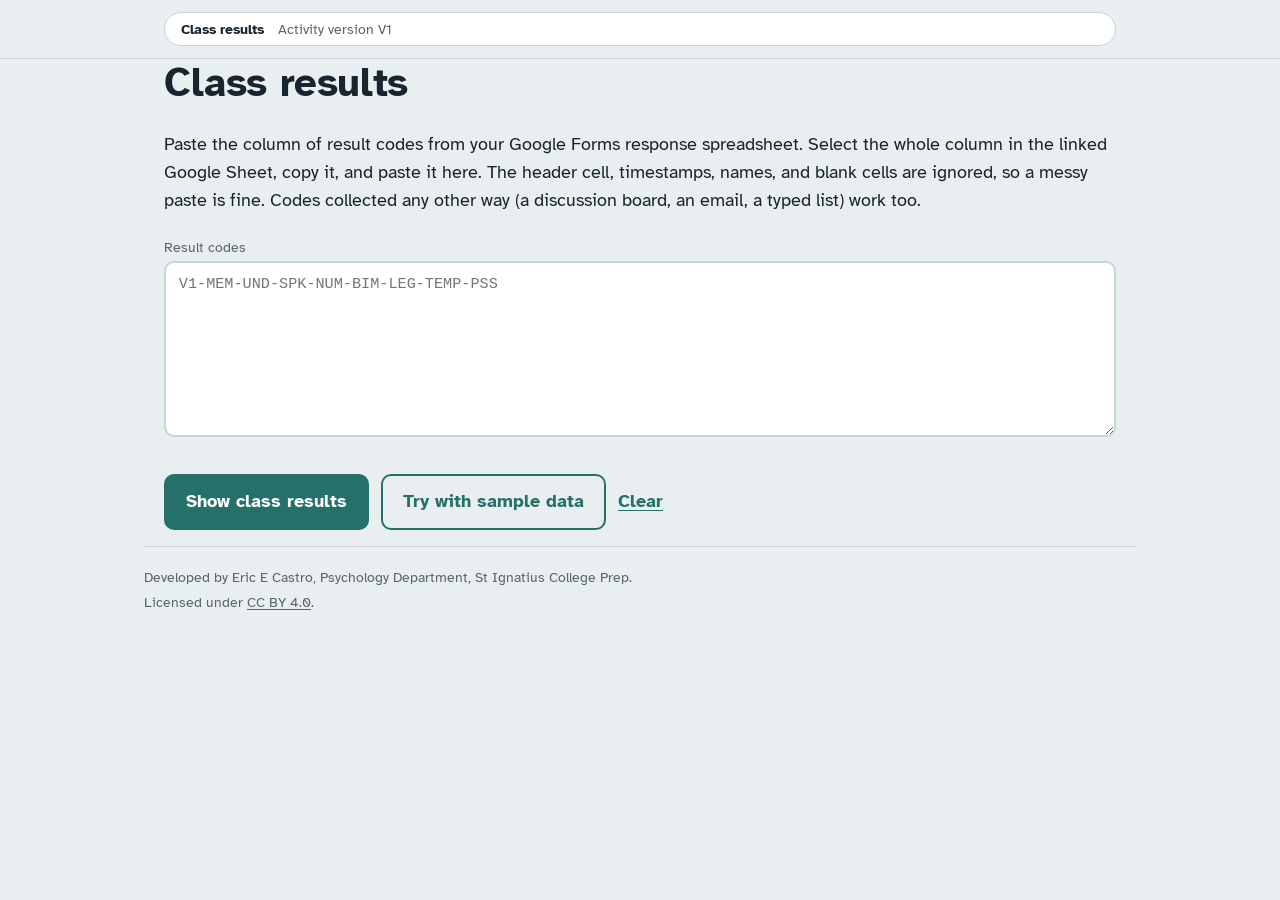
==== results.html @ 49bcc8ea "Add files via upload" ====
<!DOCTYPE html>
<!--
  Where Should the Surgeon Go?
  Copyright (c) 2026 Eric E Castro, Psychology Department, St Ignatius College Prep.
  Licensed under CC BY 4.0: https://creativecommons.org/licenses/by/4.0/
-->
<html lang="en">
<head>
<meta charset="utf-8">
<meta name="viewport" content="width=device-width, initial-scale=1, viewport-fit=cover">
<title>Class results: Where Should the Surgeon Go?</title>
<link rel="preconnect" href="https://fonts.googleapis.com">
<link rel="preconnect" href="https://fonts.gstatic.com" crossorigin>
<link href="https://fonts.googleapis.com/css2?family=Atkinson+Hyperlegible:wght@400;700&display=swap" rel="stylesheet">
<link rel="stylesheet" href="style.css">
<style>
  .wrap { max-width: 62rem; }
  body { font-size: 1.125rem; }
  textarea { min-height: 11rem; font-family: var(--mono); font-size: 0.95rem; resize: vertical; }
  .status { margin-top: 1rem; }
  .grid2 { display: grid; grid-template-columns: 1fr 1fr; gap: 2.5rem; }
  @media (max-width: 820px) { .grid2 { grid-template-columns: 1fr; } }
  section.panel { margin-top: 3rem; }
  .bars { list-style: none; padding: 0; margin: 1rem 0 0; }
  .bars li { display: grid; grid-template-columns: minmax(9rem, 15rem) 1fr 2.5rem; gap: 0.75rem; align-items: center; padding: 0.3rem 0; }
  .bars .track { height: 22px; background: var(--line); border-radius: 5px; overflow: hidden; display: flex; }
  .bars .seg { height: 100%; }
  .bars .n { font-weight: 700; text-align: right; font-variant-numeric: tabular-nums; }
  .seg.top1 { background: var(--scrub); }
  .seg.top3 { background: color-mix(in srgb, var(--scrub) 45%, var(--sheet)); }
  .seg.bot1 { background: var(--damage); }
  .seg.bot3 { background: color-mix(in srgb, var(--damage) 40%, var(--sheet)); }
  .seg.route { background: var(--ink); }
  .key { display: flex; gap: 1.2rem; flex-wrap: wrap; font-size: 0.9rem; color: var(--muted); margin-top: 0.4rem; }
  .key span { display: inline-flex; gap: 0.4rem; align-items: center; }
  .key i { width: 14px; height: 14px; border-radius: 3px; display: inline-block; }

  .route-card { background: var(--sheet); border: 1px solid var(--line); border-radius: var(--radius); padding: 1.2rem 1.3rem; margin-top: 1.2rem; }
  .route-card h3 { margin-bottom: 0.2rem; }
  .tiles { display: flex; flex-wrap: wrap; gap: 6px; margin: 0.9rem 0; }
  .tile { width: 30px; height: 30px; border-radius: 6px; display: grid; place-items: center; font-weight: 700; font-size: 0.85rem; color: #fff; }
  .tile.p0 { background: var(--recovered); }
  .tile.p1 { background: color-mix(in srgb, var(--damage) 50%, var(--sheet)); color: var(--ink); }
  .tile.p2 { background: var(--damage); }
  .tile.p3 { background: #7d1d14; }
  table { border-collapse: collapse; width: 100%; font-size: 1rem; }
  th, td { text-align: left; padding: 0.45rem 0.6rem 0.45rem 0; border-top: 1px solid var(--line); vertical-align: top; }
  th { font-size: 0.9rem; color: var(--muted); font-weight: 700; }
  td.num { font-variant-numeric: tabular-nums; white-space: nowrap; }
  .empty { padding: 2rem 0; color: var(--muted); }
</style>
</head>
<body>
<header class="band">
  <div class="wrap">
    <div class="wristband"><span class="who">Class results</span><span class="muted" id="ver"></span></div>
  </div>
</header>
<main class="wrap">
  <h1>Class results</h1>
  <p>Paste the column of result codes from your Google Forms response spreadsheet. Select the whole column in the linked Google Sheet, copy it, and paste it here. The header cell, timestamps, names, and blank cells are ignored, so a messy paste is fine. Codes collected any other way (a discussion board, an email, a typed list) work too.</p>
  <label for="paste" class="small muted">Result codes</label>
  <textarea id="paste" spellcheck="false" placeholder="V1-MEM-UND-SPK-NUM-BIM-LEG-TEMP-PSS"></textarea>
  <div class="actions">
    <button class="btn" id="go">Show class results</button>
    <button class="btn quiet" id="sample">Try with sample data</button>
    <button class="btn link" id="clear">Clear</button>
  </div>
  <div class="status" id="status" role="status"></div>
  <div id="out"></div>
</main>
<footer class="wrap credits" id="credits"></footer>

<script src="content.js"></script>
<script src="sim-core.js"></script>
<script>
(function () {
  const { C, abilityByCode, corridorByCode, esc, extractCodes, buildCode, secureRandom } = window.SIM;
  const $ = (id) => document.getElementById(id);
  const KEY = C.settings.storageKey + ":results-paste";
  $("ver").textContent = "Activity version " + C.version;

  try { const saved = localStorage.getItem(KEY); if (saved) $("paste").value = saved; } catch (e) {}

  $("go").addEventListener("click", analyze);
  $("clear").addEventListener("click", () => { $("paste").value = ""; $("out").innerHTML = ""; $("status").textContent = ""; try { localStorage.removeItem(KEY); } catch (e) {} });
  $("sample").addEventListener("click", () => { $("paste").value = "Result code\n" + sampleCodes(32).join("\n"); analyze(); });

  function analyze() {
    const text = $("paste").value;
    try { localStorage.setItem(KEY, text); } catch (e) {}
    const parsed = extractCodes(text);
    const good = parsed.filter((p) => p.ok);
    const otherVersion = parsed.filter((p) => !p.ok && p.reason === "version").length;
    const invalid = parsed.filter((p) => !p.ok && p.reason === "invalid").length;
    const counts = {};
    good.forEach((g) => (counts[g.raw] = (counts[g.raw] || 0) + 1));
    const dupes = Object.values(counts).reduce((s, n) => s + (n > 1 ? n - 1 : 0), 0);

    const notes = [];
    if (otherVersion) notes.push(`${otherVersion} from a different version of the activity`);
    if (invalid) notes.push(`${invalid} with a typo or unknown part`);
    $("status").innerHTML = good.length
      ? `<p><b>${good.length} result${good.length === 1 ? "" : "s"} counted.</b>${notes.length ? ` Skipped ${notes.join(" and ")}.` : ""}${dupes ? ` ${dupes} code${dupes === 1 ? " appears" : "s appear"} more than once, which may be a double submission; repeats are counted.` : ""}</p>`
      : `<p class="err">No result codes found. Each code starts with ${esc(C.version)} followed by parts separated by dashes, for example ${esc(C.version)}-MEM-UND-SPK-NUM-BIM-LEG-TEMP-PSS.${otherVersion ? ` ${otherVersion} code${otherVersion === 1 ? " was" : "s were"} from a different version of the activity.` : ""}</p>`;
    $("out").innerHTML = good.length ? report(good) : "";
  }

  function bars(rows, total, segs) {
    return `<ul class="bars">${rows.map((r) => `
      <li><span>${esc(r.label)}</span>
        <span class="track" title="${esc(r.label)}">${segs.map((s) => `<span class="seg ${s}" style="width:${total ? (r[s] / total) * 100 : 0}%"></span>`).join("")}</span>
        <span class="n">${r.total}</span></li>`).join("")}</ul>`;
  }

  function report(codes) {
    const N = codes.length;
    const ab = C.abilities.map((a) => ({ code: a.code, label: a.name, top1: 0, top3: 0, bot1: 0, bot3: 0 }));
    const byCode = {}; ab.forEach((a) => (byCode[a.code] = a));
    codes.forEach((c) => {
      c.top.forEach((x, i) => (i === 0 ? byCode[x].top1++ : byCode[x].top3++));
      c.bottom.forEach((x, i) => (i === 2 ? byCode[x].bot1++ : byCode[x].bot3++));
    });
    const prot = ab.map((a) => ({ ...a, total: a.top1 + a.top3 })).sort((a, b) => b.total - a.total || b.top1 - a.top1);
    const gave = ab.map((a) => ({ ...a, total: a.bot1 + a.bot3 })).sort((a, b) => b.total - a.total || b.bot1 - a.bot1);
    const maxProt = Math.max(1, ...prot.map((r) => r.total));
    const maxGave = Math.max(1, ...gave.map((r) => r.total));

    const routes = C.corridors.map((c) => ({ c, label: c.name, list: codes.filter((x) => x.corridor === c.code) }));
    const routeRows = routes.map((r) => ({ label: r.label, route: r.list.length, total: r.list.length }));
    const maxRoute = Math.max(1, ...routeRows.map((r) => r.route));

    const routeCards = routes.filter((r) => r.list.length).map((r) => {
      const tiles = r.list
        .map((x) => x.outcomes.filter((o) => o === "P").length)
        .sort((a, b) => a - b)
        .map((p) => `<span class="tile p${Math.min(p, 3)}" title="${p} permanent">${p}</span>`).join("");
      const rows = r.c.risks.map((rk, i) => {
        const hit = r.list.filter((x) => x.outcomes[i] !== "S").length;
        const perm = r.list.filter((x) => x.outcomes[i] === "P").length;
        return `<tr><td>${esc(abilityByCode[rk.ability].name)}<br><span class="muted small">${esc(rk.structure)}</span></td>
          <td class="num">${rk.p}%</td><td class="num">${Math.round((hit / r.list.length) * 100)}% <span class="muted small">(${hit} of ${r.list.length})</span></td>
          <td class="num">${perm}</td></tr>`;
      }).join("");
      const distinct = new Set(r.list.map((x) => x.outcomes.join(""))).size;
      return `<div class="route-card">
        <h3>${esc(r.c.name)}</h3>
        <p class="muted small" style="margin:0">${r.list.length} student${r.list.length === 1 ? "" : "s"} chose this route and ended up with ${distinct} different outcome${distinct === 1 ? "" : "s"}.</p>
        <div class="tiles" aria-label="Permanent deficits per student">${tiles}</div>
        <table><thead><tr><th>At risk</th><th>Stated risk</th><th>Damaged in this class</th><th>Permanent</th></tr></thead><tbody>${rows}</tbody></table>
      </div>`;
    }).join("");

    return `
      <div class="grid2">
        <section class="panel">
          <h2>What the class protected</h2>
          <p class="muted small" style="margin:0">How many students put each ability in their top three.</p>
          ${bars(prot, maxProt, ["top1", "top3"])}
          <div class="key"><span><i style="background:var(--scrub)"></i>Ranked #1</span><span><i style="background:color-mix(in srgb, var(--scrub) 45%, var(--sheet))"></i>Ranked #2 or #3</span></div>
        </section>
        <section class="panel">
          <h2>What the class gave up</h2>
          <p class="muted small" style="margin:0">How many students put each ability in their bottom three.</p>
          ${bars(gave, maxGave, ["bot1", "bot3"])}
          <div class="key"><span><i style="background:var(--damage)"></i>Ranked last (#12)</span><span><i style="background:color-mix(in srgb, var(--damage) 40%, var(--sheet))"></i>Ranked #10 or #11</span></div>
        </section>
      </div>
      <section class="panel">
        <h2>Routes chosen</h2>
        ${bars(routeRows, maxRoute, ["route"])}
      </section>
      <section class="panel">
        <h2>Same route, different outcomes</h2>
        <p>Each square is one student, showing how many permanent deficits they ended up with. The table compares the risk the surgeon stated with what actually happened in this class.</p>
        <div class="key"><span><i style="background:var(--recovered)"></i>0 permanent</span><span><i style="background:color-mix(in srgb, var(--damage) 50%, var(--sheet))"></i>1</span><span><i style="background:var(--damage)"></i>2</span><span><i style="background:#7d1d14"></i>3 or more</span></div>
        ${routeCards}
      </section>`;
  }

  // Sample data: simulated students whose priorities lean toward memory and language.
  function sampleCodes(n) {
    const lean = { MEM: 3, UND: 2.6, SPK: 2.4, PLN: 1.8, VIS: 1.6, RDW: 1.5, HND: 1.2, LEG: 1.2, INI: 1, TCH: 0.9, BIM: 0.6, NUM: 0.5 };
    const out = [];
    for (let s = 0; s < n; s++) {
      const ranking = C.abilities.map((a) => a.code)
        .map((c) => ({ c, v: (lean[c] || 1) + secureRandom() * 2.6 }))
        .sort((a, b) => b.v - a.v).map((x) => x.c);
      const rank = (c) => ranking.indexOf(c) + 1;
      const cost = C.corridors.map((c) => ({ c, v: c.risks.reduce((t, r) => t + (r.p / 100) * (C.abilities.length + 1 - rank(r.ability)), 0) + secureRandom() * 4 }));
      const corr = cost.sort((a, b) => a.v - b.v)[0].c;
      const outcomes = corr.risks.map((r) => (secureRandom() * 100 < r.p ? (secureRandom() < r.temp ? "T" : "P") : "S"));
      out.push(buildCode(ranking, corr.code, outcomes));
    }
    return out;
  }
})();
</script>
</body>
</html>
---- style.css ----
/*
  Where Should the Surgeon Go?
  Copyright (c) 2026 Eric E Castro, Psychology Department, St Ignatius College Prep.
  Licensed under CC BY 4.0: https://creativecommons.org/licenses/by/4.0/

  style.css — shared by index.html and results.html
*/

:root {
  color-scheme: light;
  --paper: #e9eef1;
  --sheet: #ffffff;
  --ink: #18242e;
  --muted: #56656f;
  --line: #c9d3d9;
  --scrub: #26706a;
  --scrub-ink: #ffffff;
  --scrub-soft: #d7ebe8;
  --damage: #c0392b;
  --temp: #b7791f;
  --recovered: #2f8f84;
  --film: #13212b;
  --film-line: #8fa9b8;
  --film-faint: #3a5263;
  --film-text: #dce7ed;
  --focus: #1b6fd1;
  --radius-band: 999px;
  --radius: 10px;
  --font: "Atkinson Hyperlegible", "Segoe UI", system-ui, -apple-system, Roboto, Helvetica, Arial, sans-serif;
  --mono: ui-monospace, "SF Mono", "Cascadia Mono", Menlo, Consolas, "Liberation Mono", monospace;
}
@media (prefers-color-scheme: dark) {
  :root {
    color-scheme: dark;
    --paper: #141c22;
    --sheet: #1c262d;
    --ink: #e4ecf0;
    --muted: #9eb0bb;
    --line: #34444f;
    --scrub: #4fb3a8;
    --scrub-ink: #0e1a1f;
    --scrub-soft: #1f3a38;
    --damage: #e8604f;
    --temp: #e0a43c;
    --recovered: #5cc3b6;
    --film: #0c151b;
    --focus: #6aa8f0;
  }
}

* { box-sizing: border-box; }
html { -webkit-text-size-adjust: 100%; }
body {
  margin: 0;
  background: var(--paper);
  color: var(--ink);
  font-family: var(--font);
  font-size: 1.0625rem;
  line-height: 1.55;
  padding-bottom: env(safe-area-inset-bottom, 0px);
}
h1, h2, h3 { line-height: 1.2; margin: 0 0 0.6em; }
h1 { font-size: clamp(1.75rem, 5vw, 2.5rem); letter-spacing: -0.01em; }
h2 { font-size: 1.4rem; }
h3 { font-size: 1.1rem; }
p { margin: 0 0 1em; }
.muted { color: var(--muted); }
.small { font-size: 0.9rem; }

:focus-visible { outline: 3px solid var(--focus); outline-offset: 2px; border-radius: 4px; }

.wrap { max-width: 44rem; margin: 0 auto; padding: 0 1.25rem; }

/* Wristband header */
.band {
  position: sticky; top: 0; z-index: 5;
  background: var(--paper);
  padding: calc(0.75rem + env(safe-area-inset-top, 0px)) 0 0.75rem;
  border-bottom: 1px solid var(--line);
}
.wristband {
  display: flex; align-items: center; gap: 0.9rem; flex-wrap: nowrap;
  background: var(--sheet);
  border: 1px solid var(--line);
  border-radius: var(--radius-band);
  padding: 0.35rem 0.5rem 0.35rem 1rem;
  font-size: 0.85rem;
}
.wristband .who { font-weight: 700; white-space: nowrap; }
.steps { display: flex; gap: 0.15rem; margin: 0 0 0 auto; padding: 0; list-style: none; flex-wrap: nowrap; }
.steps li {
  padding: 0.15rem 0.55rem; border-radius: var(--radius-band); color: var(--muted); white-space: nowrap;
}
.steps li.done { color: var(--ink); }
.steps li.now { background: var(--scrub); color: var(--scrub-ink); font-weight: 700; }
@media (max-width: 720px) {
  .steps li:not(.now) { display: none; }
}

main { padding: 2rem 0 4rem; }
section.screen > * + * { margin-top: 0; }

.lede { font-size: 1.2rem; }
.note {
  border-left: 4px solid var(--temp);
  background: var(--sheet);
  padding: 0.9rem 1rem;
  border-radius: 0 var(--radius) var(--radius) 0;
  margin: 1.5rem 0;
}

/* Buttons */
.btn {
  appearance: none; border: 2px solid var(--scrub); background: var(--scrub); color: var(--scrub-ink);
  font: inherit; font-weight: 700; padding: 0.75rem 1.25rem; border-radius: var(--radius);
  cursor: pointer; min-height: 48px;
}
.btn:hover { filter: brightness(1.07); }
.btn[disabled] { opacity: 0.45; cursor: not-allowed; filter: none; }
.btn.quiet { background: transparent; color: var(--scrub); }
.btn.link { border: 0; background: none; color: var(--scrub); padding: 0.5rem 0; min-height: 0; text-decoration: underline; text-underline-offset: 3px; }
.actions { display: flex; gap: 0.75rem; flex-wrap: wrap; align-items: center; margin-top: 1.75rem; }

input[type="text"], textarea {
  font: inherit; color: var(--ink); background: var(--sheet);
  border: 2px solid var(--line); border-radius: var(--radius); padding: 0.65rem 0.8rem; width: 100%;
}
input[type="text"]:focus, textarea:focus { border-color: var(--scrub); outline: none; }

.sheet {
  background: var(--sheet); border: 1px solid var(--line); border-radius: var(--radius); padding: 1.25rem;
}

.chip {
  display: inline-block; font-size: 0.8rem; font-weight: 700; padding: 0.1rem 0.55rem;
  border-radius: var(--radius-band); white-space: nowrap; border: 1.5px solid currentColor;
}
.chip.rank { color: var(--muted); }
.chip.rank.high { color: var(--damage); }
.chip.often-temp { color: var(--temp); }
.chip.perm { background: var(--damage); border-color: var(--damage); color: #fff; }
.chip.temp { background: var(--temp); border-color: var(--temp); color: #1b1300; }
.chip.recovered { color: var(--recovered); }
.chip.spared { color: var(--muted); }

.credits {
  border-top: 1px solid var(--line); padding: 1.25rem 0 2rem; font-size: 0.85rem; color: var(--muted);
}
.credits p { margin: 0 0 0.25rem; }
.credits a { color: inherit; text-underline-offset: 2px; }

@media (prefers-reduced-motion: reduce) {
  *, *::before, *::after { transition: none !important; animation: none !important; }
}
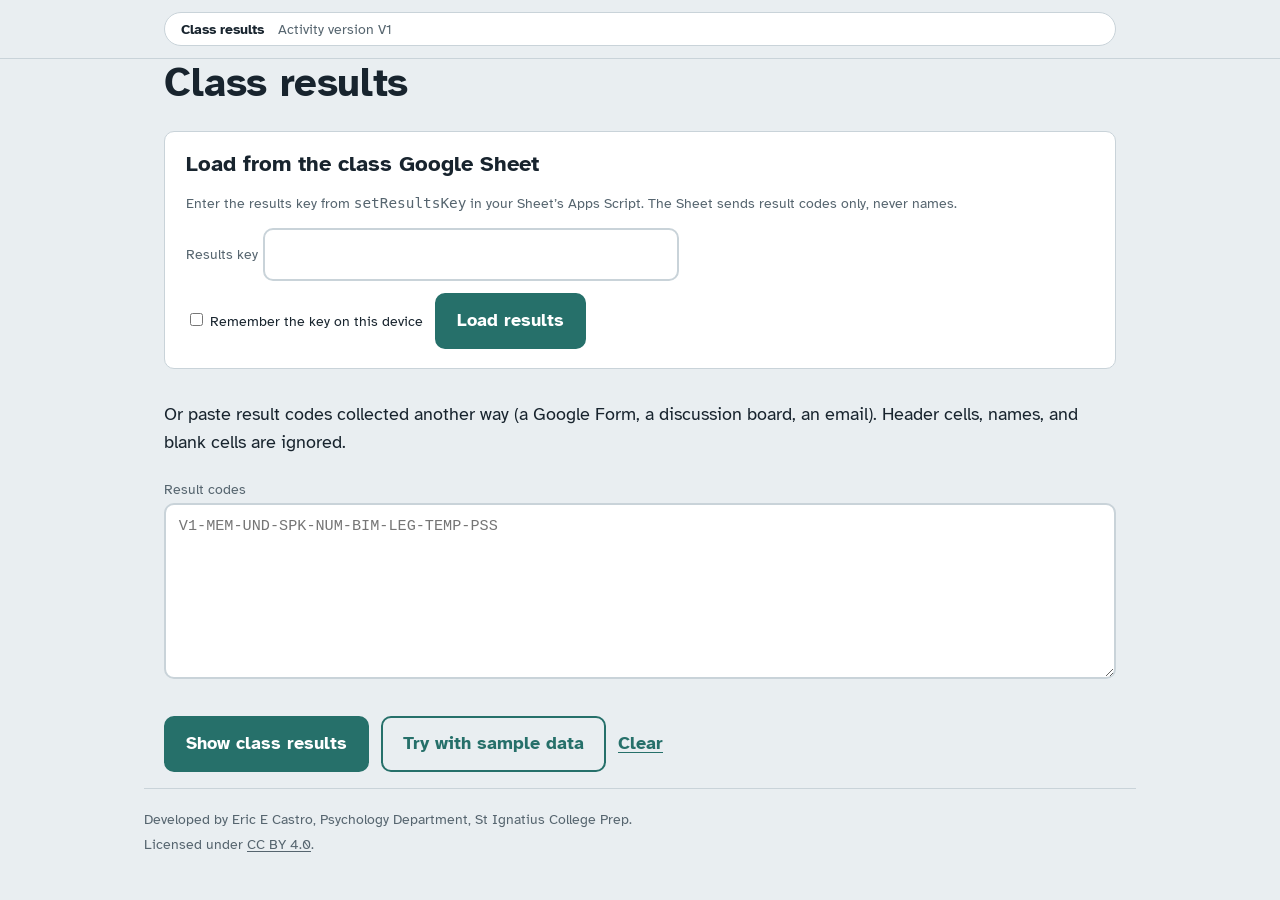
==== commit 3d04db7e: "Confirm saves with the Sheet and drop the copy-the-code step when connected The page used to post wi" ====
--- a/results.html
+++ b/results.html
@@ -48,6 +48,13 @@
   th { font-size: 0.9rem; color: var(--muted); font-weight: 700; }
   td.num { font-variant-numeric: tabular-nums; white-space: nowrap; }
   .empty { padding: 2rem 0; color: var(--muted); }
+  .sheet-box { background: var(--sheet); border: 1px solid var(--line); border-radius: var(--radius); padding: 1.2rem 1.3rem; margin: 1.5rem 0 2rem; }
+  .sheet-box h2 { margin-top: 0; }
+  .filters { display: flex; flex-wrap: wrap; gap: 1rem 1.5rem; align-items: end; margin-top: 1rem; }
+  .filters label { display: grid; gap: 0.25rem; font-size: 0.95rem; }
+  .filters select { font: inherit; color: var(--ink); background: var(--sheet); border: 2px solid var(--line); border-radius: var(--radius); padding: 0.45rem 0.6rem; min-height: 44px; }
+  .filters .check { display: flex; gap: 0.5rem; align-items: center; min-height: 44px; }
+  .err { color: var(--damage); font-weight: 700; }
 </style>
 </head>
 <body>
@@ -58,7 +65,34 @@
 </header>
 <main class="wrap">
   <h1>Class results</h1>
-  <p>Paste the column of result codes from your Google Forms response spreadsheet. Select the whole column in the linked Google Sheet, copy it, and paste it here. The header cell, timestamps, names, and blank cells are ignored, so a messy paste is fine. Codes collected any other way (a discussion board, an email, a typed list) work too.</p>
+  <section class="sheet-box" id="sheet-box" hidden>
+    <h2>Load from the class Google Sheet</h2>
+    <div id="connect">
+      <p class="small muted" style="margin-top:0">Enter the results key from <code>setResultsKey</code> in your Sheet’s Apps Script. The Sheet sends result codes only, never names.</p>
+      <label for="key" class="small muted">Results key</label>
+      <input type="text" id="key" autocomplete="off" spellcheck="false" style="max-width:26rem">
+      <div class="actions" style="margin-top:0.75rem">
+        <label class="small"><input type="checkbox" id="remember"> Remember the key on this device</label>
+        <button class="btn" id="connect-go">Load results</button>
+      </div>
+      <p class="err small" id="key-err" role="alert" hidden></p>
+    </div>
+    <div id="loaded" hidden>
+      <p class="small muted" style="margin-top:0" id="loaded-msg" role="status"></p>
+      <div class="filters">
+        <label>School year<select id="f-year"></select></label>
+        <label>Semester<select id="f-sem"></select></label>
+        <label>Section<select id="f-sec"></select></label>
+        <label class="check"><input type="checkbox" id="f-first"> First attempt on each device only</label>
+      </div>
+      <div class="actions" style="margin-top:1rem">
+        <button class="btn" id="sheet-show">Show class results</button>
+        <button class="btn quiet" id="sheet-reload">Refresh</button>
+        <button class="btn link" id="forget">Forget key</button>
+      </div>
+    </div>
+  </section>
+  <p id="paste-intro">Paste the column of result codes from your Google Forms response spreadsheet. Select the whole column in the linked Google Sheet, copy it, and paste it here. The header cell, timestamps, names, and blank cells are ignored, so a messy paste is fine. Codes collected any other way (a discussion board, an email, a typed list) work too.</p>
   <label for="paste" class="small muted">Result codes</label>
   <textarea id="paste" spellcheck="false" placeholder="V1-MEM-UND-SPK-NUM-BIM-LEG-TEMP-PSS"></textarea>
   <div class="actions">
@@ -71,8 +105,8 @@
 </main>
 <footer class="wrap credits" id="credits"></footer>
 
-<script src="content.js"></script>
-<script src="sim-core.js"></script>
+<script src="content.js?v=2"></script>
+<script src="sim-core.js?v=2"></script>
 <script>
 (function () {
   const { C, abilityByCode, corridorByCode, esc, extractCodes, buildCode, secureRandom } = window.SIM;
@@ -84,6 +118,83 @@
 
   $("go").addEventListener("click", analyze);
   $("clear").addEventListener("click", () => { $("paste").value = ""; $("out").innerHTML = ""; $("status").textContent = ""; try { localStorage.removeItem(KEY); } catch (e) {} });
+  /* ---------- Google Sheet (optional, set sheetUrl in content.js) ---------- */
+  const SHEET_URL = String(C.settings.sheetUrl || "").trim();
+  const SHARING = /^https:\/\/script\.google\.com\/macros\/s\/[^/]+\/exec$/.test(SHEET_URL);
+  const KEY_STORE = C.settings.storageKey + ":results-key";
+  let sheetRows = null;
+  const ss = (kind) => { try { return window[kind]; } catch (e) { return null; } };
+  function getKey() { try { return (ss("sessionStorage") && sessionStorage.getItem(KEY_STORE)) || (ss("localStorage") && localStorage.getItem(KEY_STORE)); } catch (e) { return null; } }
+  function saveKey(k, remember) {
+    try { sessionStorage.setItem(KEY_STORE, k); } catch (e) {}
+    try { if (remember) localStorage.setItem(KEY_STORE, k); else localStorage.removeItem(KEY_STORE); } catch (e) {}
+  }
+  function forgetKey() {
+    try { sessionStorage.removeItem(KEY_STORE); } catch (e) {}
+    try { localStorage.removeItem(KEY_STORE); } catch (e) {}
+  }
+  function showConnect(msg) {
+    $("connect").hidden = false; $("loaded").hidden = true;
+    $("key-err").hidden = !msg; $("key-err").textContent = msg || "";
+  }
+  function loadSheet(key) {
+    $("key-err").hidden = true;
+    $("status").innerHTML = "<p>Loading results from the Google Sheet\u2026</p>";
+    fetch(SHEET_URL + "?view=results&key=" + encodeURIComponent(key) + "&t=" + Date.now())
+      .then((r) => r.json())
+      .then((d) => {
+        $("status").textContent = "";
+        if (!d || !d.ok) {
+          if (d && (d.error === "bad-key" || d.error === "no-key")) { forgetKey(); showConnect(d.message); return; }
+          throw new Error("unexpected");
+        }
+        sheetRows = d.rows || [];
+        $("connect").hidden = true; $("loaded").hidden = false;
+        fillFilters();
+        $("loaded-msg").textContent = `${sheetRows.length} result${sheetRows.length === 1 ? "" : "s"} in the Sheet. Choose what to include.`;
+        if (sheetRows.length) showSheet();
+      })
+      .catch(() => { $("status").textContent = ""; showConnect("Couldn\u2019t reach the Sheet. Check your connection and that Code.gs is deployed as a web app with access for Anyone, then try again."); });
+  }
+  function fillFilters() {
+    const opts = (id, vals, all) => {
+      const el = $(id), cur = el.value;
+      el.innerHTML = `<option value="">${all}</option>` + vals.map((v) => `<option>${esc(v)}</option>`).join("");
+      if (vals.includes(cur)) el.value = cur;
+    };
+    const uniq = (f) => [...new Set(sheetRows.map(f).filter(Boolean))];
+    const years = uniq((r) => r.year).sort().reverse();
+    const semKey = (s) => { const m = /(Fall|Spring) (\d+)/.exec(s); return m ? m[2] + (m[1] === "Fall" ? "2" : "1") : s; };
+    opts("f-year", years, "All years");
+    if (!$("f-year").value && years.length && !$("f-year").dataset.touched) $("f-year").value = years[0];
+    const yr = $("f-year").value;
+    opts("f-sem", [...new Set(sheetRows.filter((r) => !yr || r.year === yr).map((r) => r.semester).filter(Boolean))].sort((a, b) => semKey(b).localeCompare(semKey(a))), "All semesters");
+    opts("f-sec", uniq((r) => r.section).sort(), "All sections");
+  }
+  function showSheet() {
+    const y = $("f-year").value, sm = $("f-sem").value, sc = $("f-sec").value, first = $("f-first").checked;
+    const pick = sheetRows.filter((r) => (!y || r.year === y) && (!sm || r.semester === sm) && (!sc || r.section === sc) && (!first || !r.attempt || r.attempt === 1));
+    $("paste").value = "Result code\n" + pick.map((r) => r.code).join("\n");
+    analyze();
+  }
+  if (SHARING) {
+    $("sheet-box").hidden = false;
+    $("paste-intro").textContent = "Or paste result codes collected another way (a Google Form, a discussion board, an email). Header cells, names, and blank cells are ignored.";
+    $("connect-go").addEventListener("click", () => {
+      const k = $("key").value.trim();
+      if (!k) { showConnect("Enter the key first."); return; }
+      saveKey(k, $("remember").checked); loadSheet(k);
+    });
+    $("key").addEventListener("keydown", (e) => { if (e.key === "Enter") $("connect-go").click(); });
+    $("sheet-show").addEventListener("click", showSheet);
+    $("f-year").addEventListener("change", () => { $("f-year").dataset.touched = "1"; fillFilters(); showSheet(); });
+    ["f-sem", "f-sec", "f-first"].forEach((id) => $(id).addEventListener("change", showSheet));
+    $("sheet-reload").addEventListener("click", () => { const k = getKey(); if (k) loadSheet(k); else showConnect(); });
+    $("forget").addEventListener("click", () => { forgetKey(); sheetRows = null; $("key").value = ""; showConnect(); });
+    const k = getKey();
+    if (k) loadSheet(k);
+  }
+
   $("sample").addEventListener("click", () => { $("paste").value = "Result code\n" + sampleCodes(32).join("\n"); analyze(); });
 
   function analyze() {
